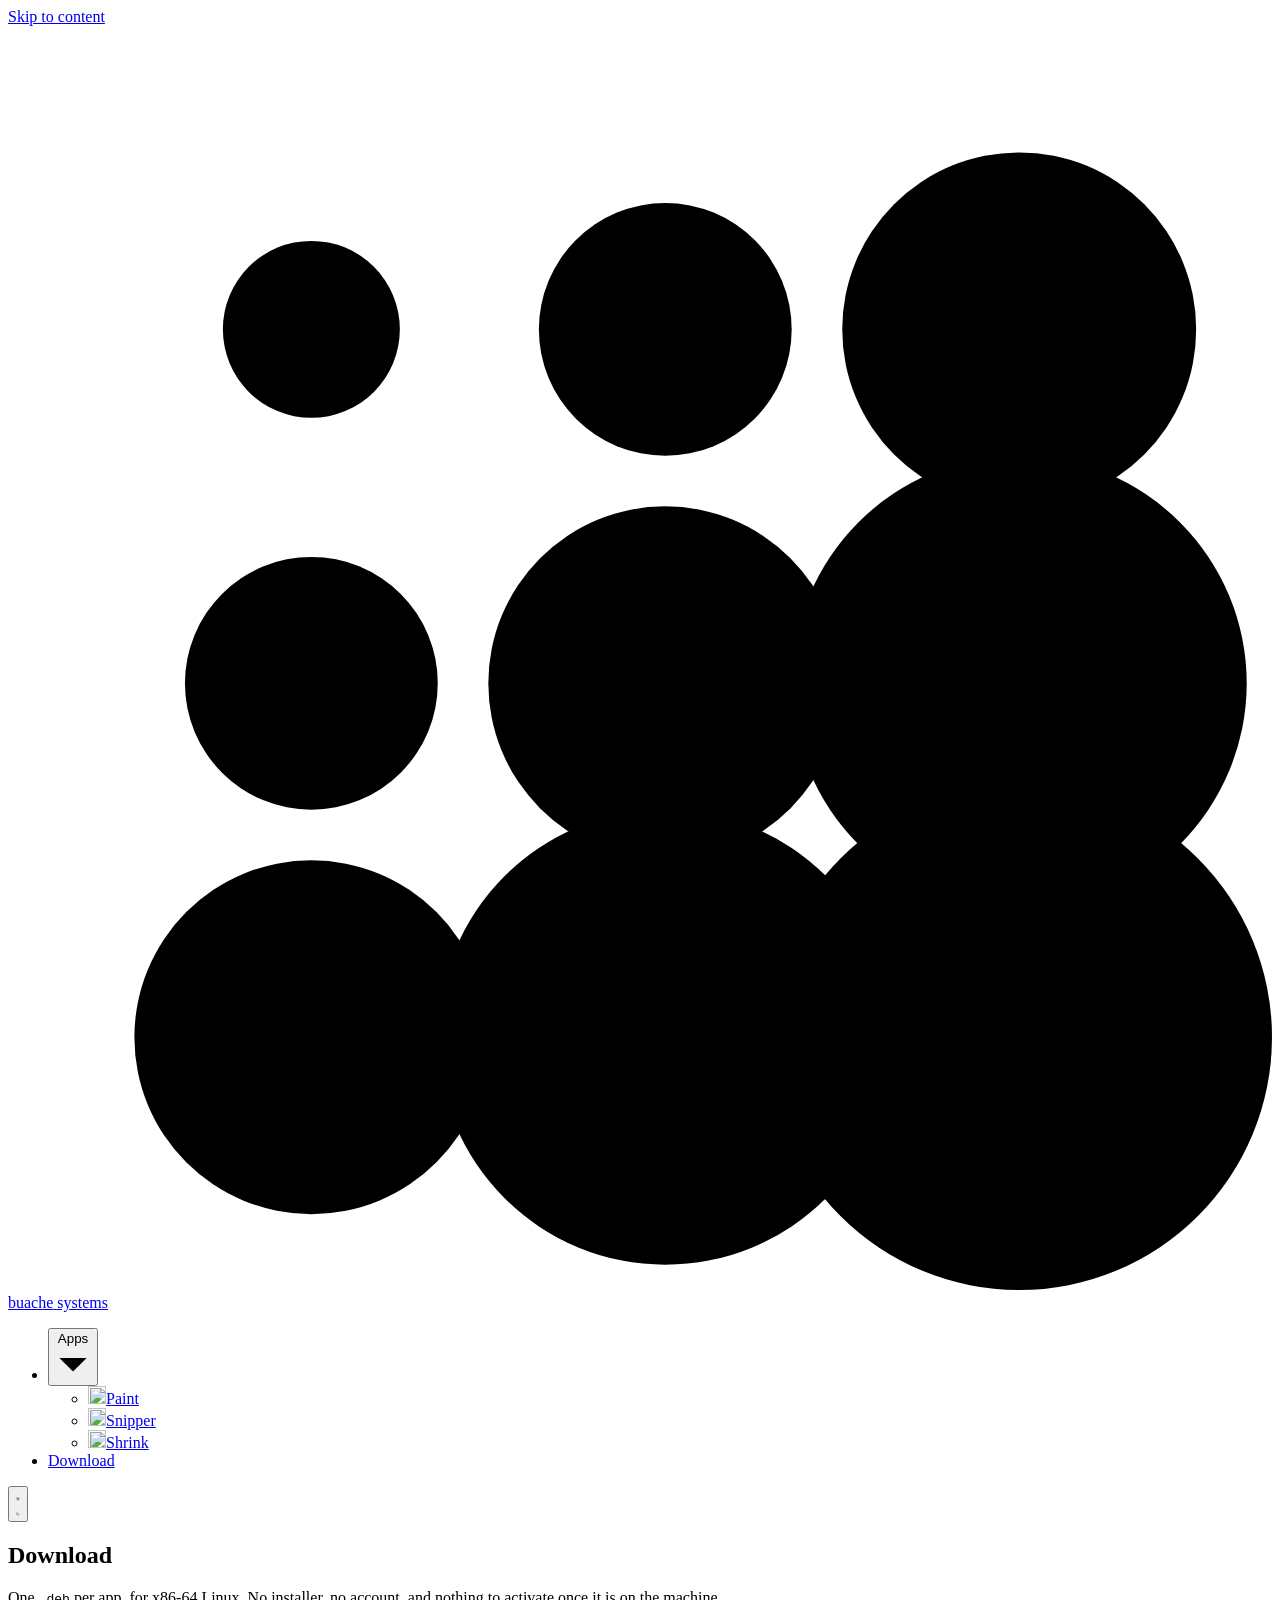
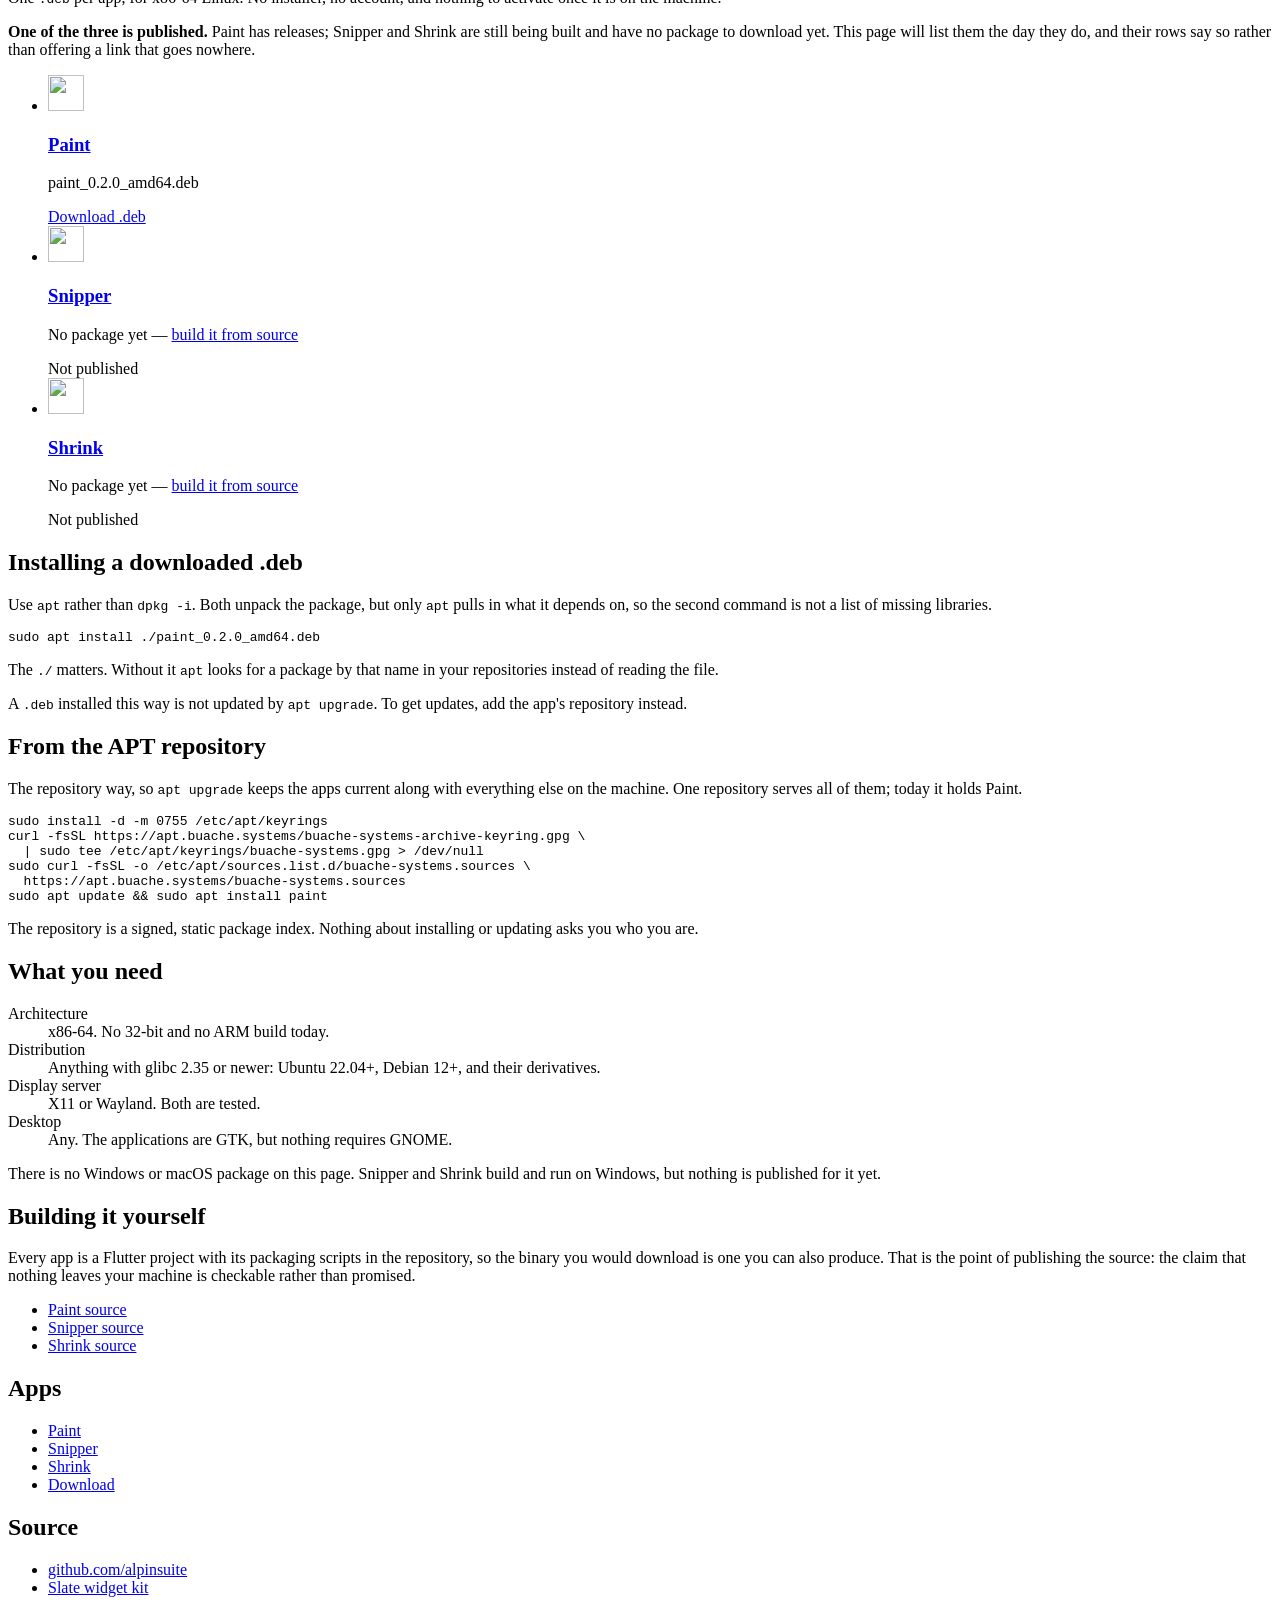
==== site/download/index.html @ 5cfc6a9e "Buache Systems website Swiss software for productivity and sovereignty: a home page, one page each f" ====
<!DOCTYPE html>
<html lang="en" class="no-js">
<head>
<meta charset="utf-8">
<meta name="viewport" content="width=device-width, initial-scale=1">
<meta name="color-scheme" content="light dark">
<title>Download — Buache Systems</title>
<meta name="description" content="Download Paint, Snipper and Shrink for Linux as a .deb, or add the signed APT repository.">
<link rel="canonical" href="https://buache.systems/download/">
<link rel="icon" href="/favicon.svg" type="image/svg+xml">
<link rel="icon" href="/favicon.ico" sizes="any">
<link rel="apple-touch-icon" href="/apple-touch-icon.png">
<link rel="preload" href="/assets/fonts/Inter-Regular.woff2" as="font" type="font/woff2" crossorigin>
<link rel="preload" href="/assets/fonts/Inter-SemiBold.woff2" as="font" type="font/woff2" crossorigin>
<link rel="stylesheet" href="/assets/style.css">
<script src="/assets/theme.js"></script>
<script src="/assets/nav.js" defer></script>
<script src="/assets/copy.js" defer></script>
<meta property="og:type" content="website">
<meta property="og:site_name" content="Buache Systems">
<meta property="og:title" content="Download — Buache Systems">
<meta property="og:description" content="One .deb per app, for x86-64 Linux. No installer, no account, nothing to activate.">
<meta property="og:url" content="https://buache.systems/download/">
<meta property="og:image" content="https://buache.systems/assets/img/og-download.png">
<meta property="og:image:width" content="1200">
<meta property="og:image:height" content="630">
<meta property="og:image:alt" content="Download: one .deb per app, for x86-64 Linux. No installer, no account, nothing to activate.">
<meta name="twitter:card" content="summary_large_image">
</head>
<body>

<a class="skip-link" href="#main">Skip to content</a>

<header class="site-header">
  <div class="wrap">
    <a class="wordmark" href="/">
      <svg viewBox="0 0 100 100" aria-hidden="true">
        <g class="mark-dots">
          <circle cx="24" cy="24" r="7"/><circle cx="52" cy="24" r="10"/><circle cx="80" cy="24" r="14"/>
          <circle cx="24" cy="52" r="10"/><circle cx="52" cy="52" r="14"/><circle cx="80" cy="52" r="18"/>
          <circle cx="24" cy="80" r="14"/><circle cx="52" cy="80" r="18"/>
        </g>
        <circle class="mark-accent" cx="80" cy="80" r="20"/>
      </svg>
      <span class="wordmark-text">
        <span class="wordmark-name">buache</span>
        <span class="wordmark-sub">systems</span>
      </span>
    </a>
    <nav class="site-nav" aria-label="Main">
      <ul>
        <li class="has-submenu">
          <button type="button" class="nav-trigger">
            Apps
            <svg viewBox="0 0 10 10" aria-hidden="true"><path d="M1 3.5 5 7.5 9 3.5Z"/></svg>
          </button>
          <ul class="submenu">
            <li><a href="/paint/"><img class="app-icon" src="/assets/brand/paint.svg" width="18" height="18" alt="">Paint</a></li>
            <li><a href="/snipper/"><img class="app-icon" src="/assets/brand/snipper.svg" width="18" height="18" alt="">Snipper</a></li>
            <li><a href="/shrink/"><img class="app-icon" src="/assets/brand/shrink.svg" width="18" height="18" alt="">Shrink</a></li>
          </ul>
        </li>
        <li><a href="/download/" aria-current="page">Download</a></li>
      </ul>
    </nav>
    <button type="button" class="theme-toggle js-only" aria-label="Switch theme">
      <svg class="icon-light" viewBox="0 0 16 16" aria-hidden="true" fill="none" stroke="currentColor" stroke-width="1.25" stroke-linecap="round">
        <circle cx="8" cy="8" r="3"/>
        <path d="M8 1v1.6M8 13.4V15M15 8h-1.6M2.6 8H1M12.9 3.1l-1.1 1.1M4.2 11.8l-1.1 1.1M12.9 12.9l-1.1-1.1M4.2 4.2 3.1 3.1"/>
      </svg>
      <svg class="icon-dark" viewBox="0 0 16 16" aria-hidden="true" fill="none" stroke="currentColor" stroke-width="1.25" stroke-linejoin="round">
        <path d="M13.4 9.6A5.9 5.9 0 0 1 6.4 2.6a5.9 5.9 0 1 0 7 7Z"/>
      </svg>
    </button>
  </div>
</header>

<main id="main">
  <div class="wrap">
    <article>

      <h1>Download</h1>
      <p class="tagline">One <code>.deb</code> per app, for x86-64 Linux. No installer, no account, and nothing to activate once it is on the machine.</p>

      <div class="status">
        <p><strong>One of the three is published.</strong> Paint has releases; Snipper and Shrink are still being built and have no package to download yet. This page will list them the day they do, and their rows say so rather than offering a link that goes nowhere.</p>
      </div>

      <ul class="downloads">
        <li>
          <img class="app-icon" src="/assets/brand/paint.svg" width="36" height="36" alt="">
          <div class="download-what">
            <h3><a href="/paint/">Paint</a></h3>
            <p class="download-file">paint_0.2.0_amd64.deb</p>
          </div>
          <!-- The one download link on the site that resolves. When Snipper and
               Shrink publish, their rows take this shape and lose the span. -->
          <a class="button download-get" href="https://github.com/alpinsuite/paint/releases/latest">Download .deb</a>
        </li>
        <li>
          <img class="app-icon" src="/assets/brand/snipper.svg" width="36" height="36" alt="">
          <div class="download-what">
            <h3><a href="/snipper/">Snipper</a></h3>
            <p class="download-file">No package yet — <a href="https://github.com/alpinsuite/snipper">build it from source</a></p>
          </div>
          <span class="button-pending download-get">Not published</span>
        </li>
        <li>
          <img class="app-icon" src="/assets/brand/shrink.svg" width="36" height="36" alt="">
          <div class="download-what">
            <h3><a href="/shrink/">Shrink</a></h3>
            <p class="download-file">No package yet — <a href="https://github.com/alpinsuite/shrink">build it from source</a></p>
          </div>
          <span class="button-pending download-get">Not published</span>
        </li>
      </ul>

      <section class="section">
        <h2>Installing a downloaded .deb</h2>
        <p>Use <code>apt</code> rather than <code>dpkg -i</code>. Both unpack the package, but only <code>apt</code> pulls in what it depends on, so the second command is not a list of missing libraries.</p>
        <div class="command" data-copy-label="command to install a downloaded .deb">
<pre><code>sudo apt install ./paint_0.2.0_amd64.deb</code></pre>
        </div>
        <p class="command-caption">The <code>./</code> matters. Without it <code>apt</code> looks for a package by that name in your repositories instead of reading the file.</p>
        <p>A <code>.deb</code> installed this way is not updated by <code>apt upgrade</code>. To get updates, add the app's repository instead.</p>
      </section>

      <section class="section">
        <h2>From the APT repository</h2>
        <p>The repository way, so <code>apt upgrade</code> keeps the apps current along with everything else on the machine. One repository serves all of them; today it holds Paint.</p>
        <div class="command" data-copy-label="APT repository setup and install for Paint">
<pre><code>sudo install -d -m 0755 /etc/apt/keyrings
curl -fsSL https://apt.buache.systems/buache-systems-archive-keyring.gpg \
  | sudo tee /etc/apt/keyrings/buache-systems.gpg &gt; /dev/null
sudo curl -fsSL -o /etc/apt/sources.list.d/buache-systems.sources \
  https://apt.buache.systems/buache-systems.sources
sudo apt update &amp;&amp; sudo apt install paint</code></pre>
        </div>
        <p>The repository is a signed, static package index. Nothing about installing or updating asks you who you are.</p>
      </section>

      <section class="section">
        <h2>What you need</h2>
        <dl class="facts">
          <dt>Architecture</dt><dd>x86-64. No 32-bit and no ARM build today.</dd>
          <dt>Distribution</dt><dd>Anything with glibc 2.35 or newer: Ubuntu 22.04+, Debian 12+, and their derivatives.</dd>
          <dt>Display server</dt><dd>X11 or Wayland. Both are tested.</dd>
          <dt>Desktop</dt><dd>Any. The applications are GTK, but nothing requires GNOME.</dd>
        </dl>
        <p>There is no Windows or macOS package on this page. Snipper and Shrink build and run on Windows, but nothing is published for it yet.</p>
      </section>

      <section class="section">
        <h2>Building it yourself</h2>
        <p>Every app is a Flutter project with its packaging scripts in the repository, so the binary you would download is one you can also produce. That is the point of publishing the source: the claim that nothing leaves your machine is checkable rather than promised.</p>
        <ul class="links">
          <li><a href="https://github.com/alpinsuite/paint">Paint source</a></li>
          <li><a href="https://github.com/alpinsuite/snipper">Snipper source</a></li>
          <li><a href="https://github.com/alpinsuite/shrink">Shrink source</a></li>
        </ul>
      </section>

    </article>
  </div>
</main>

<footer class="site-footer">
  <div class="wrap">
    <nav aria-label="Apps">
      <h2>Apps</h2>
      <ul>
        <li><a href="/paint/">Paint</a></li>
        <li><a href="/snipper/">Snipper</a></li>
        <li><a href="/shrink/">Shrink</a></li>
        <li><a href="/download/">Download</a></li>
      </ul>
    </nav>
    <nav aria-label="Source">
      <h2>Source</h2>
      <ul>
        <li><a href="https://github.com/alpinsuite">github.com/alpinsuite</a></li>
        <li><a href="https://github.com/alpinsuite/ui-kit">Slate widget kit</a></li>
      </ul>
    </nav>
  </div>
</footer>

</body>
</html>
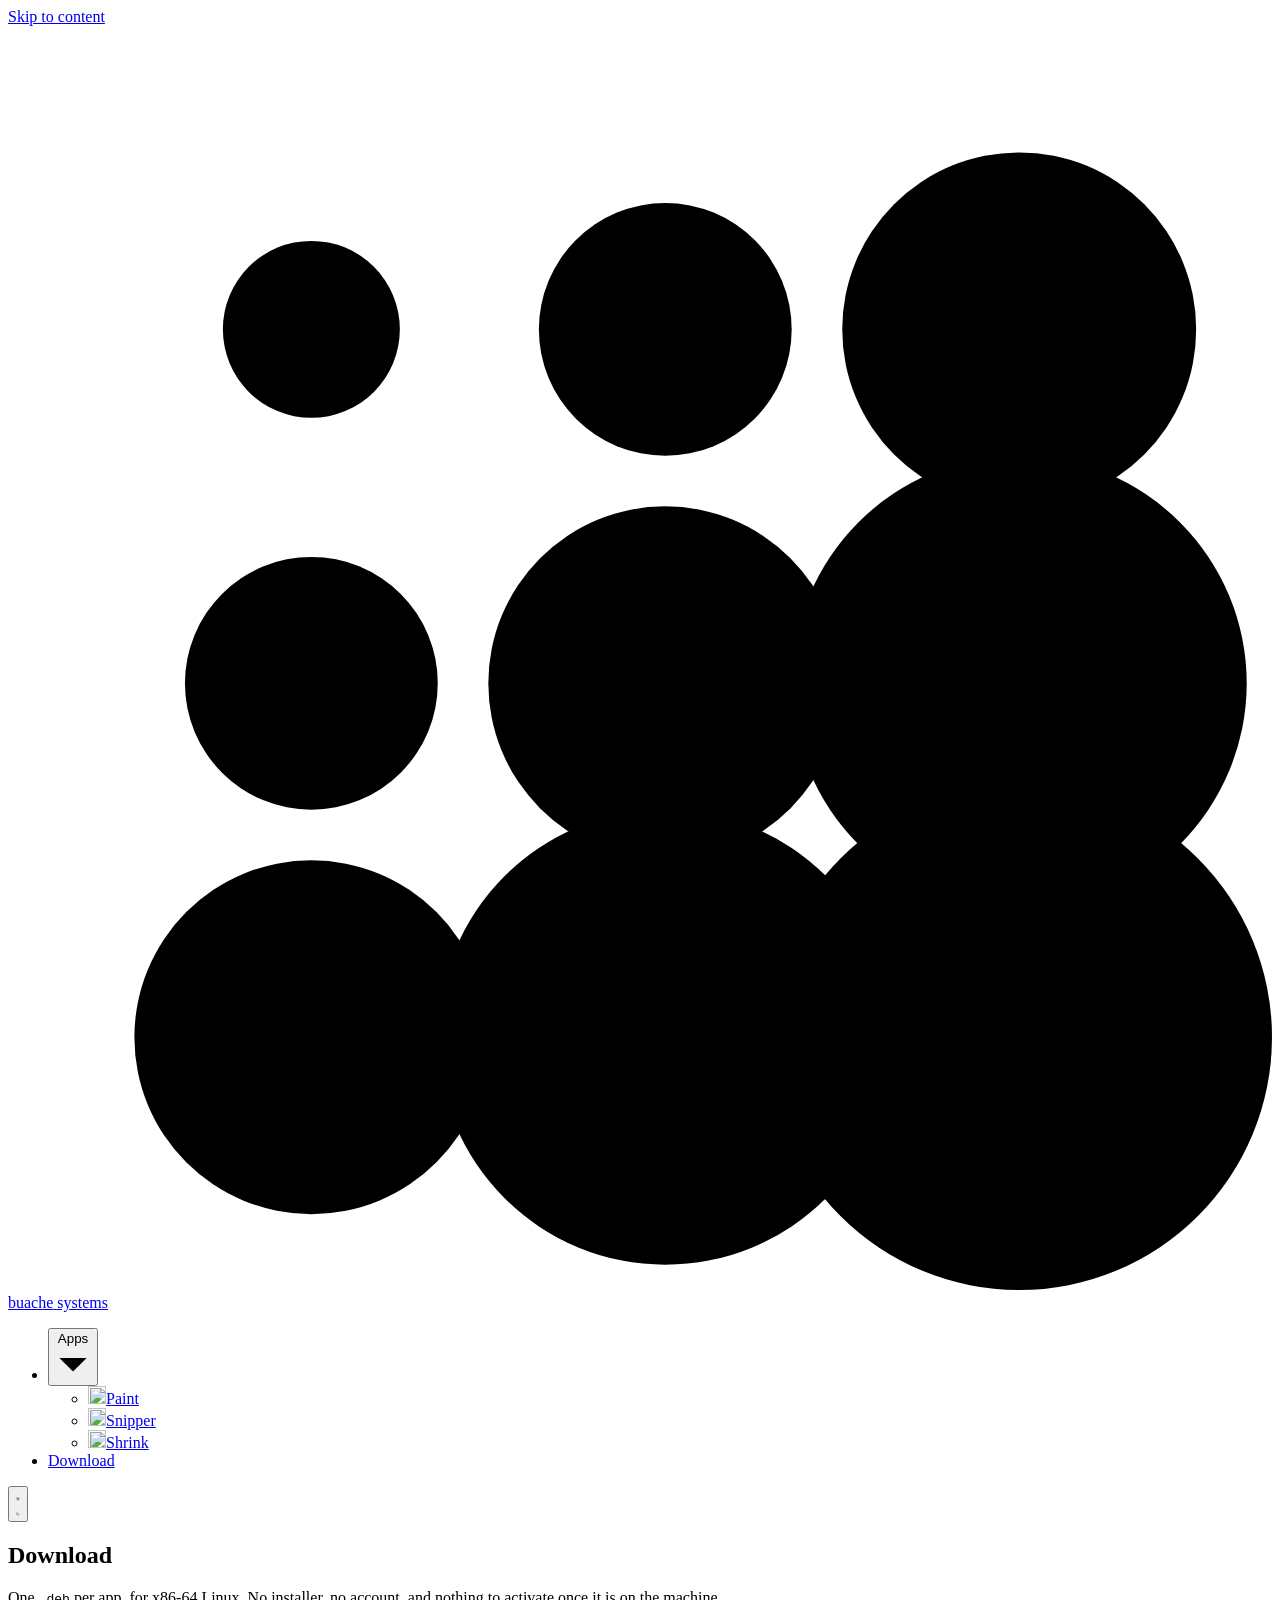
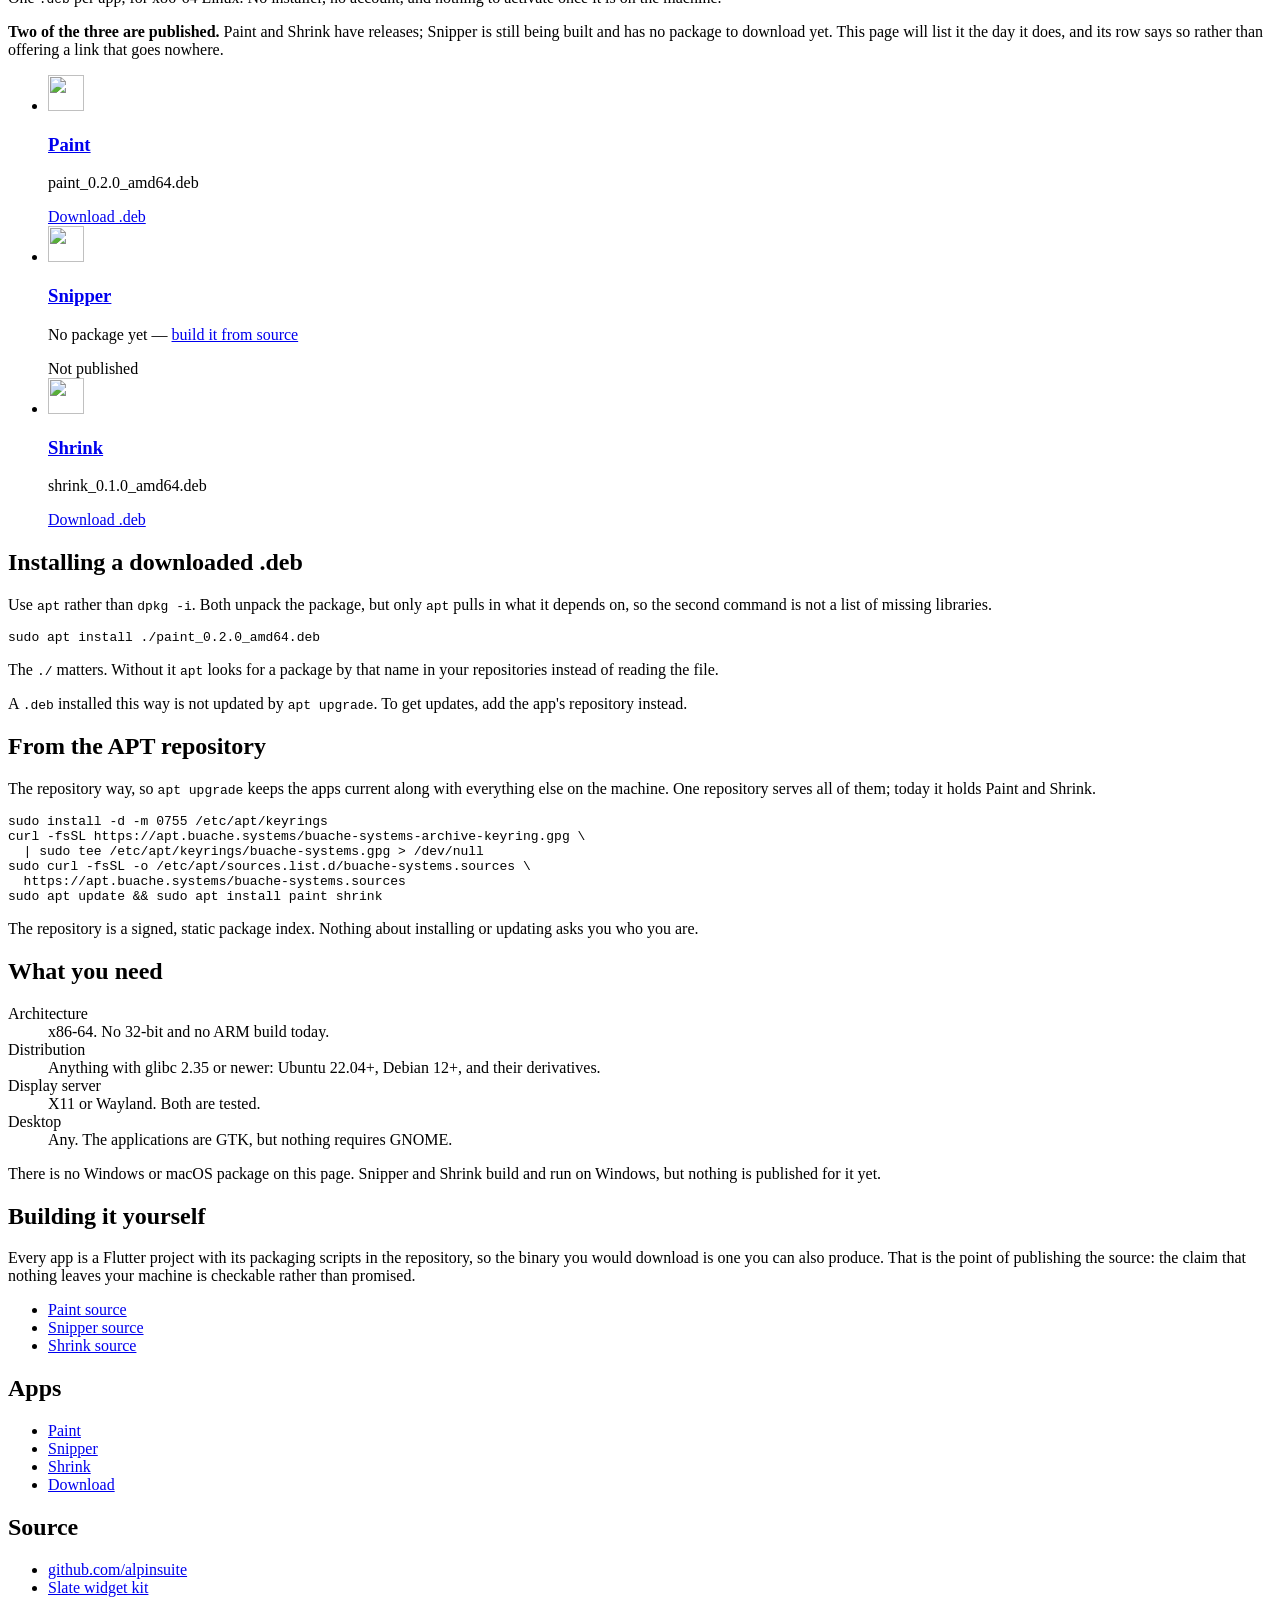
==== commit 6349d234: "Shrink 0.1.0 is out Its download row and page become links now that the release they point at exists" ====
--- a/site/download/index.html
+++ b/site/download/index.html
@@ -83,7 +83,7 @@
       <p class="tagline">One <code>.deb</code> per app, for x86-64 Linux. No installer, no account, and nothing to activate once it is on the machine.</p>
 
       <div class="status">
-        <p><strong>One of the three is published.</strong> Paint has releases; Snipper and Shrink are still being built and have no package to download yet. This page will list them the day they do, and their rows say so rather than offering a link that goes nowhere.</p>
+        <p><strong>Two of the three are published.</strong> Paint and Shrink have releases; Snipper is still being built and has no package to download yet. This page will list it the day it does, and its row says so rather than offering a link that goes nowhere.</p>
       </div>
 
       <ul class="downloads">
@@ -93,8 +93,8 @@
             <h3><a href="/paint/">Paint</a></h3>
             <p class="download-file">paint_0.2.0_amd64.deb</p>
           </div>
-          <!-- The one download link on the site that resolves. When Snipper and
-               Shrink publish, their rows take this shape and lose the span. -->
+          <!-- A row is a link only once the release it points at exists. When
+               Snipper publishes, its row takes this shape and loses the span. -->
           <a class="button download-get" href="https://github.com/alpinsuite/paint/releases/latest">Download .deb</a>
         </li>
         <li>
@@ -109,9 +109,9 @@
           <img class="app-icon" src="/assets/brand/shrink.svg" width="36" height="36" alt="">
           <div class="download-what">
             <h3><a href="/shrink/">Shrink</a></h3>
-            <p class="download-file">No package yet — <a href="https://github.com/alpinsuite/shrink">build it from source</a></p>
+            <p class="download-file">shrink_0.1.0_amd64.deb</p>
           </div>
-          <span class="button-pending download-get">Not published</span>
+          <a class="button download-get" href="https://github.com/alpinsuite/shrink/releases/latest">Download .deb</a>
         </li>
       </ul>
 
@@ -127,14 +127,14 @@
 
       <section class="section">
         <h2>From the APT repository</h2>
-        <p>The repository way, so <code>apt upgrade</code> keeps the apps current along with everything else on the machine. One repository serves all of them; today it holds Paint.</p>
-        <div class="command" data-copy-label="APT repository setup and install for Paint">
+        <p>The repository way, so <code>apt upgrade</code> keeps the apps current along with everything else on the machine. One repository serves all of them; today it holds Paint and Shrink.</p>
+        <div class="command" data-copy-label="APT repository setup and install">
 <pre><code>sudo install -d -m 0755 /etc/apt/keyrings
 curl -fsSL https://apt.buache.systems/buache-systems-archive-keyring.gpg \
   | sudo tee /etc/apt/keyrings/buache-systems.gpg &gt; /dev/null
 sudo curl -fsSL -o /etc/apt/sources.list.d/buache-systems.sources \
   https://apt.buache.systems/buache-systems.sources
-sudo apt update &amp;&amp; sudo apt install paint</code></pre>
+sudo apt update &amp;&amp; sudo apt install paint shrink</code></pre>
         </div>
         <p>The repository is a signed, static package index. Nothing about installing or updating asks you who you are.</p>
       </section>
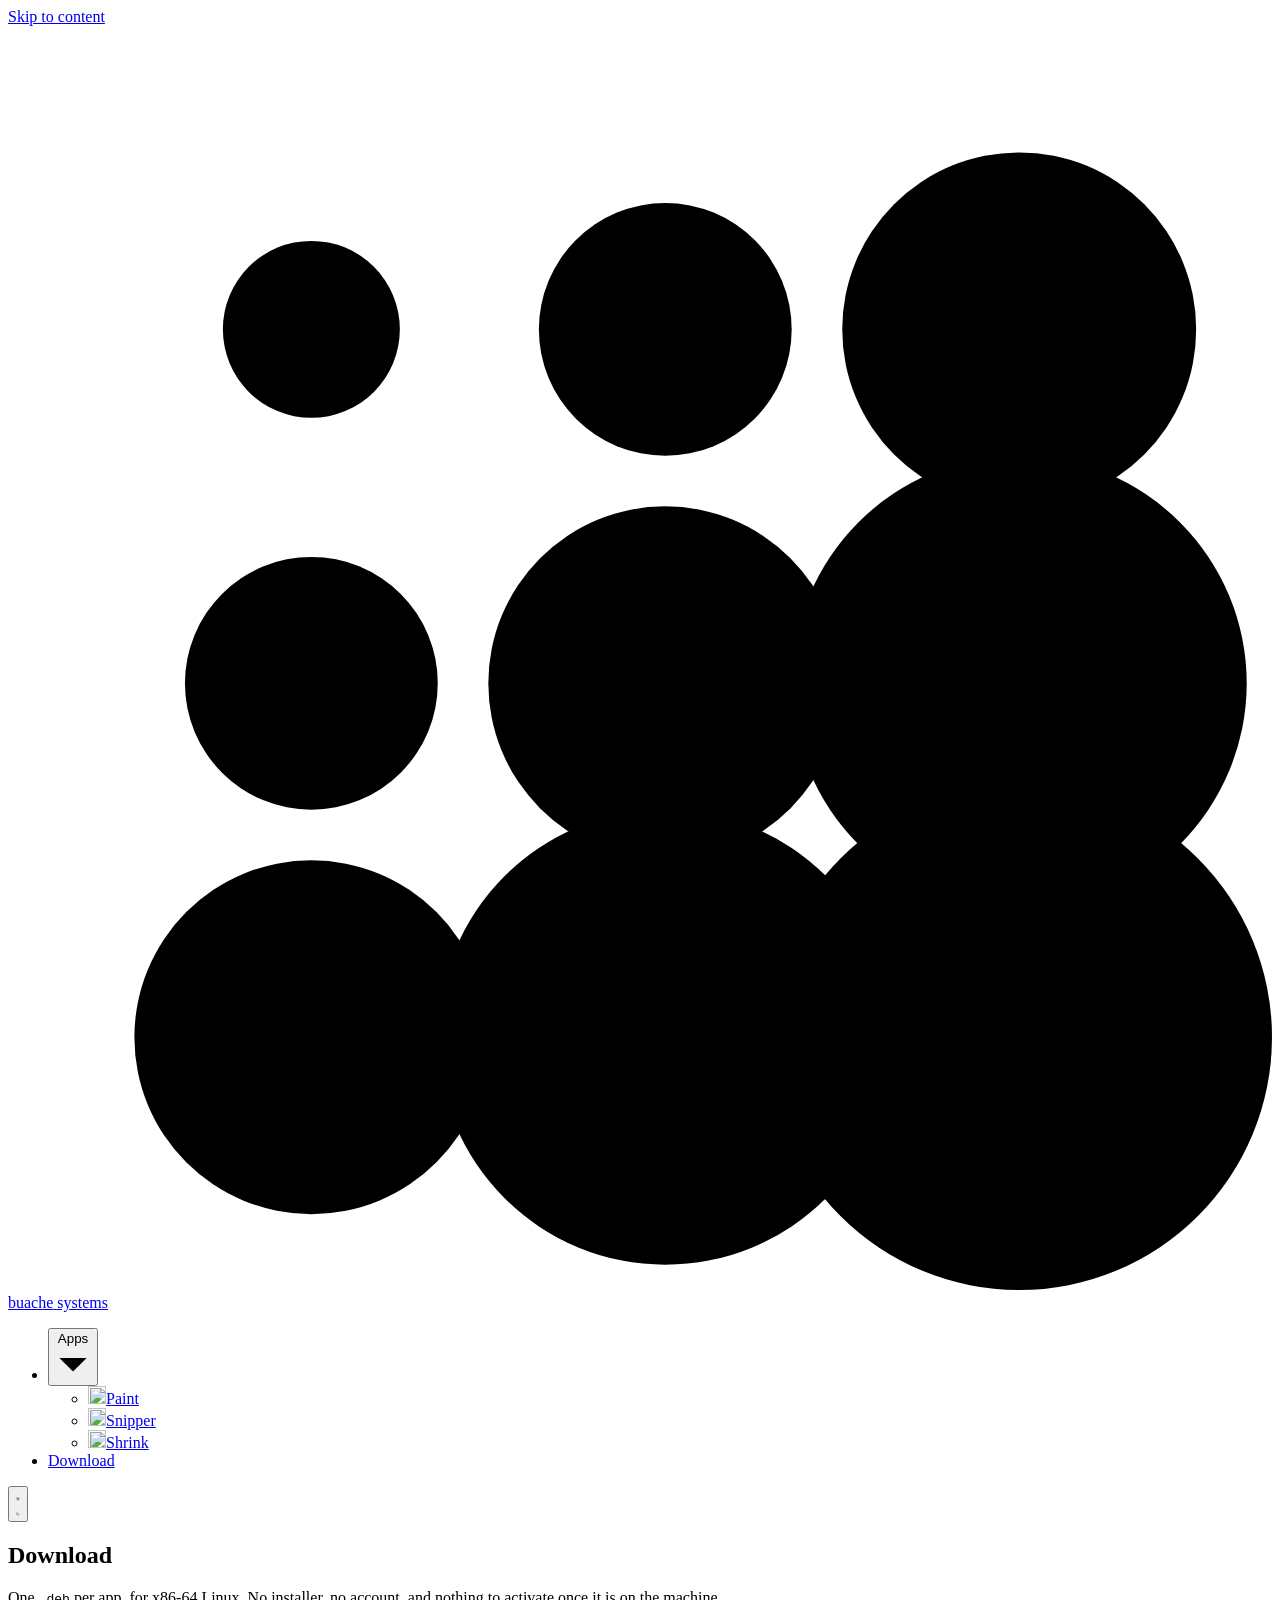
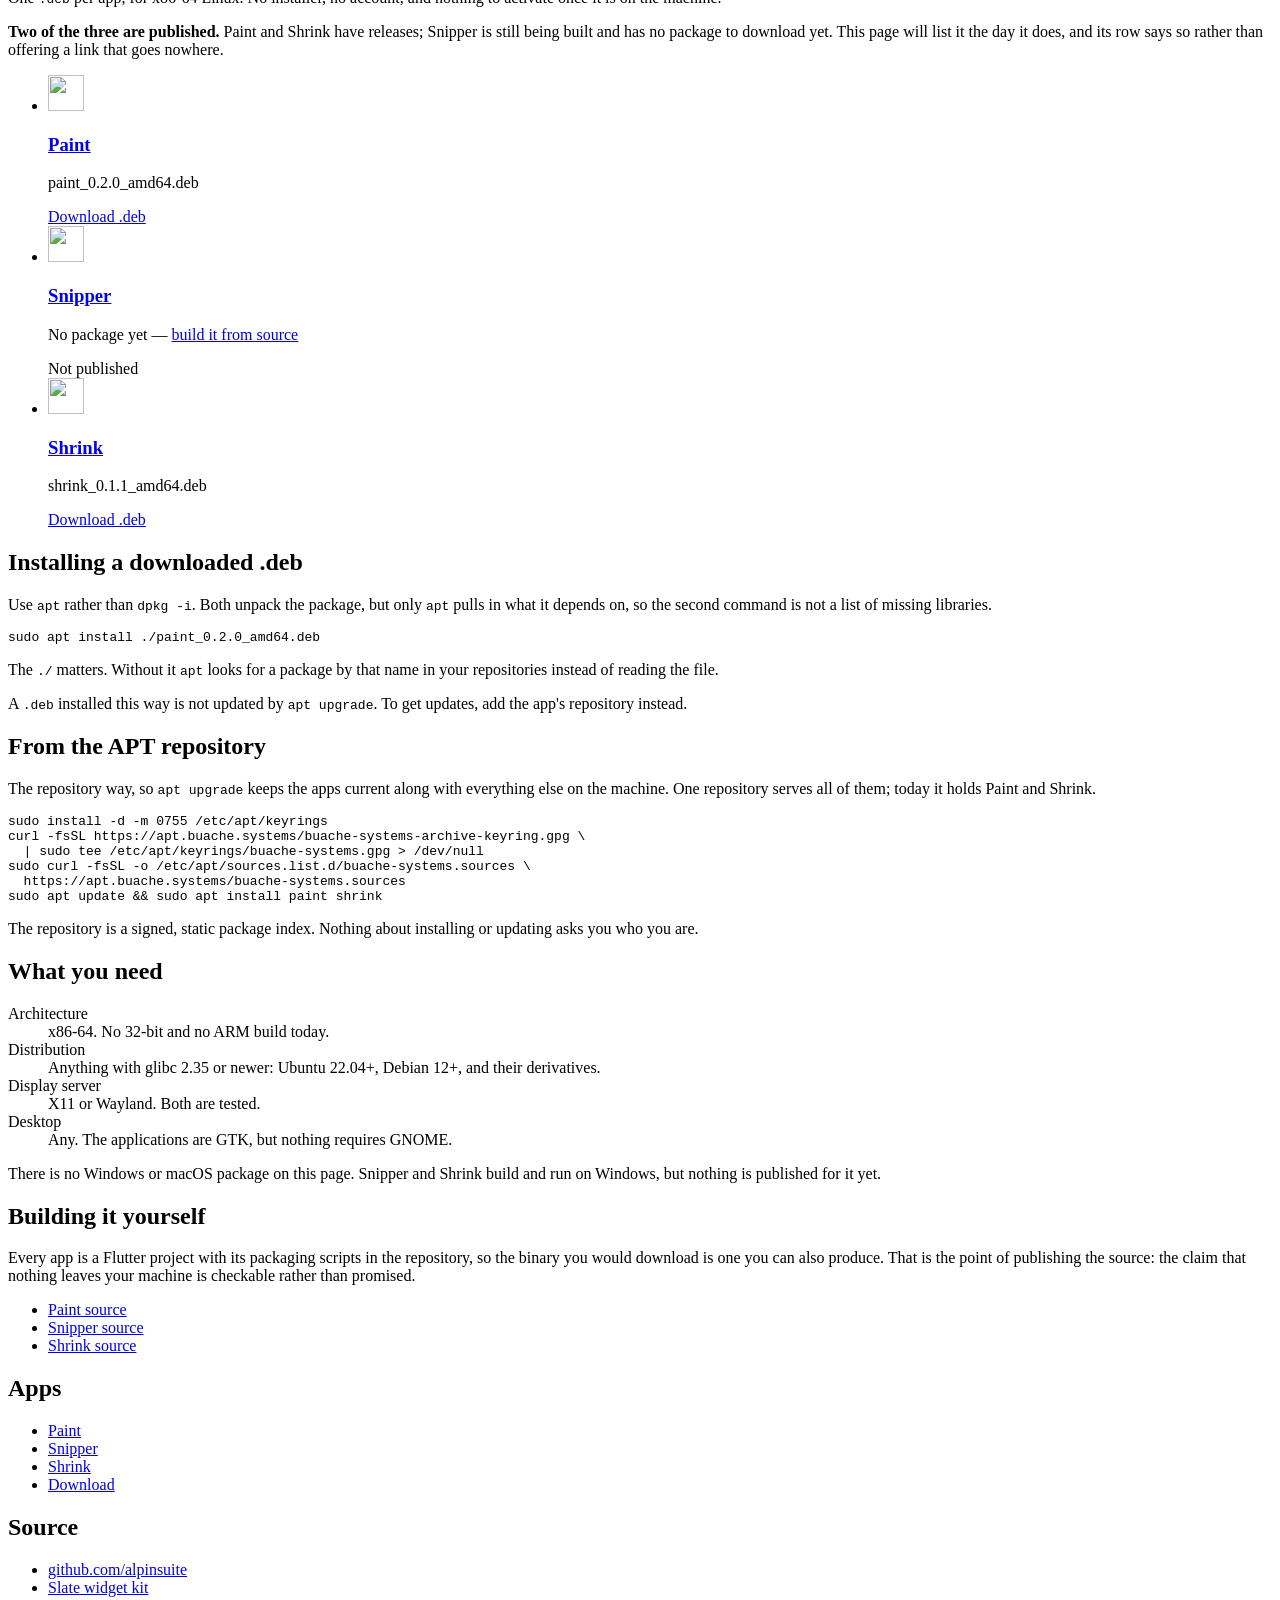
==== commit 2dd39ffe: "Shrink 0.1.1 Co-Authored-By: Claude Fable 5.1 <noreply@anthropic.com>" ====
--- a/site/download/index.html
+++ b/site/download/index.html
@@ -109,7 +109,7 @@
           <img class="app-icon" src="/assets/brand/shrink.svg" width="36" height="36" alt="">
           <div class="download-what">
             <h3><a href="/shrink/">Shrink</a></h3>
-            <p class="download-file">shrink_0.1.0_amd64.deb</p>
+            <p class="download-file">shrink_0.1.1_amd64.deb</p>
           </div>
           <a class="button download-get" href="https://github.com/alpinsuite/shrink/releases/latest">Download .deb</a>
         </li>
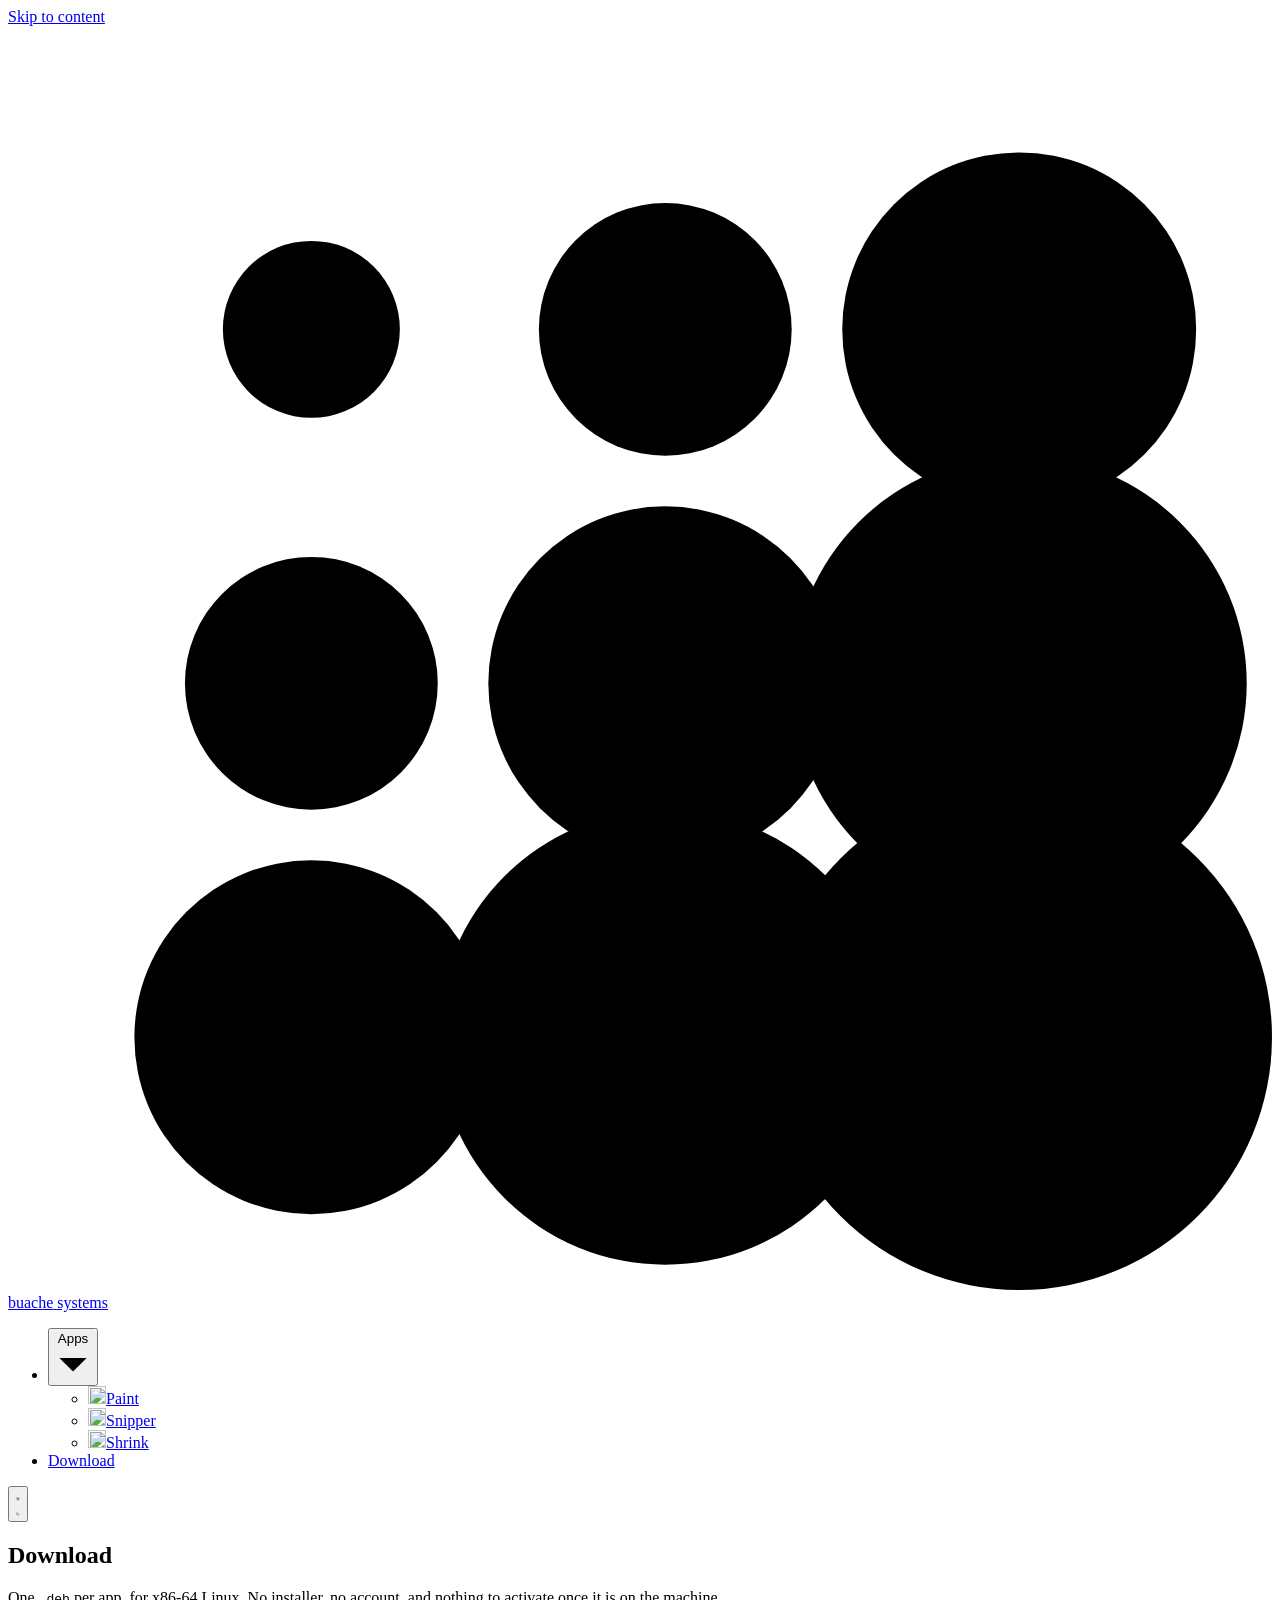
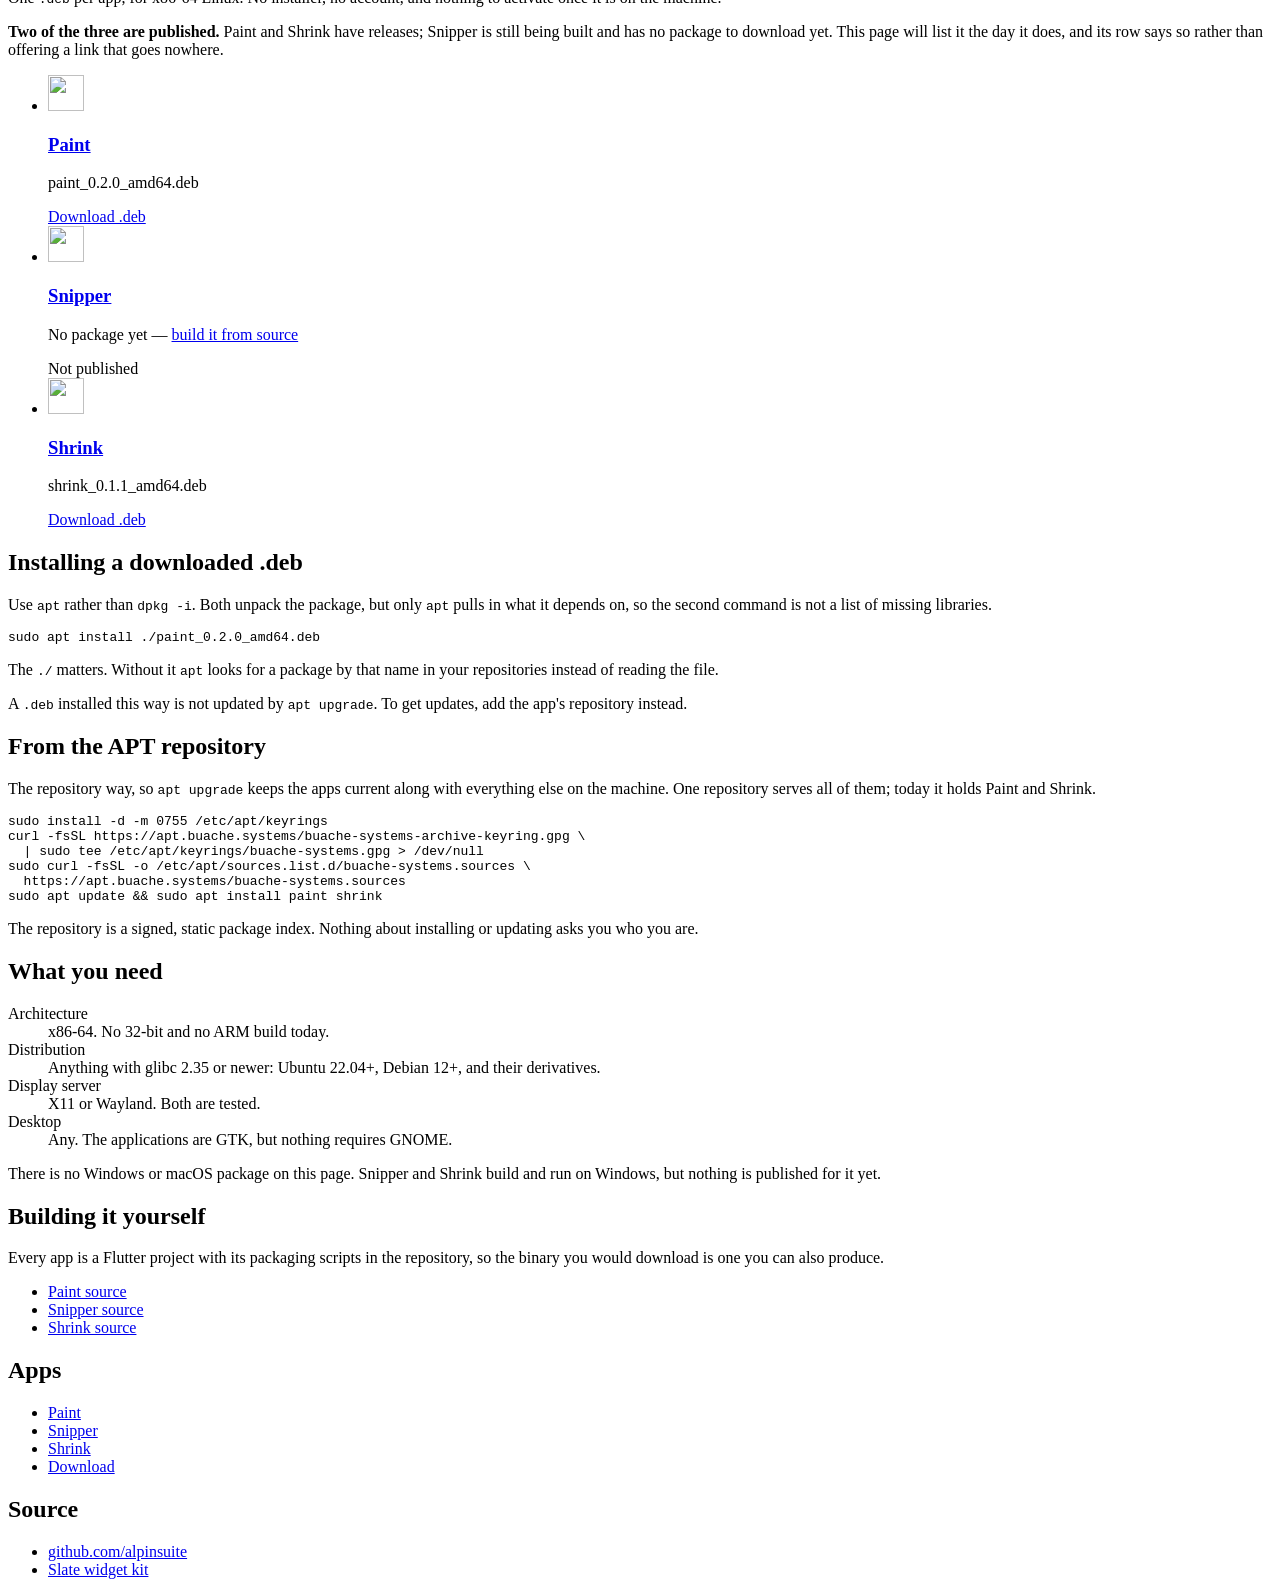
==== commit 74f61b4d: "Drop a sentence from the download page Co-Authored-By: Claude Opus 5 <noreply@anthropic.com>" ====
--- a/site/download/index.html
+++ b/site/download/index.html
@@ -152,7 +152,7 @@
 
       <section class="section">
         <h2>Building it yourself</h2>
-        <p>Every app is a Flutter project with its packaging scripts in the repository, so the binary you would download is one you can also produce. That is the point of publishing the source: the claim that nothing leaves your machine is checkable rather than promised.</p>
+        <p>Every app is a Flutter project with its packaging scripts in the repository, so the binary you would download is one you can also produce.</p>
         <ul class="links">
           <li><a href="https://github.com/alpinsuite/paint">Paint source</a></li>
           <li><a href="https://github.com/alpinsuite/snipper">Snipper source</a></li>
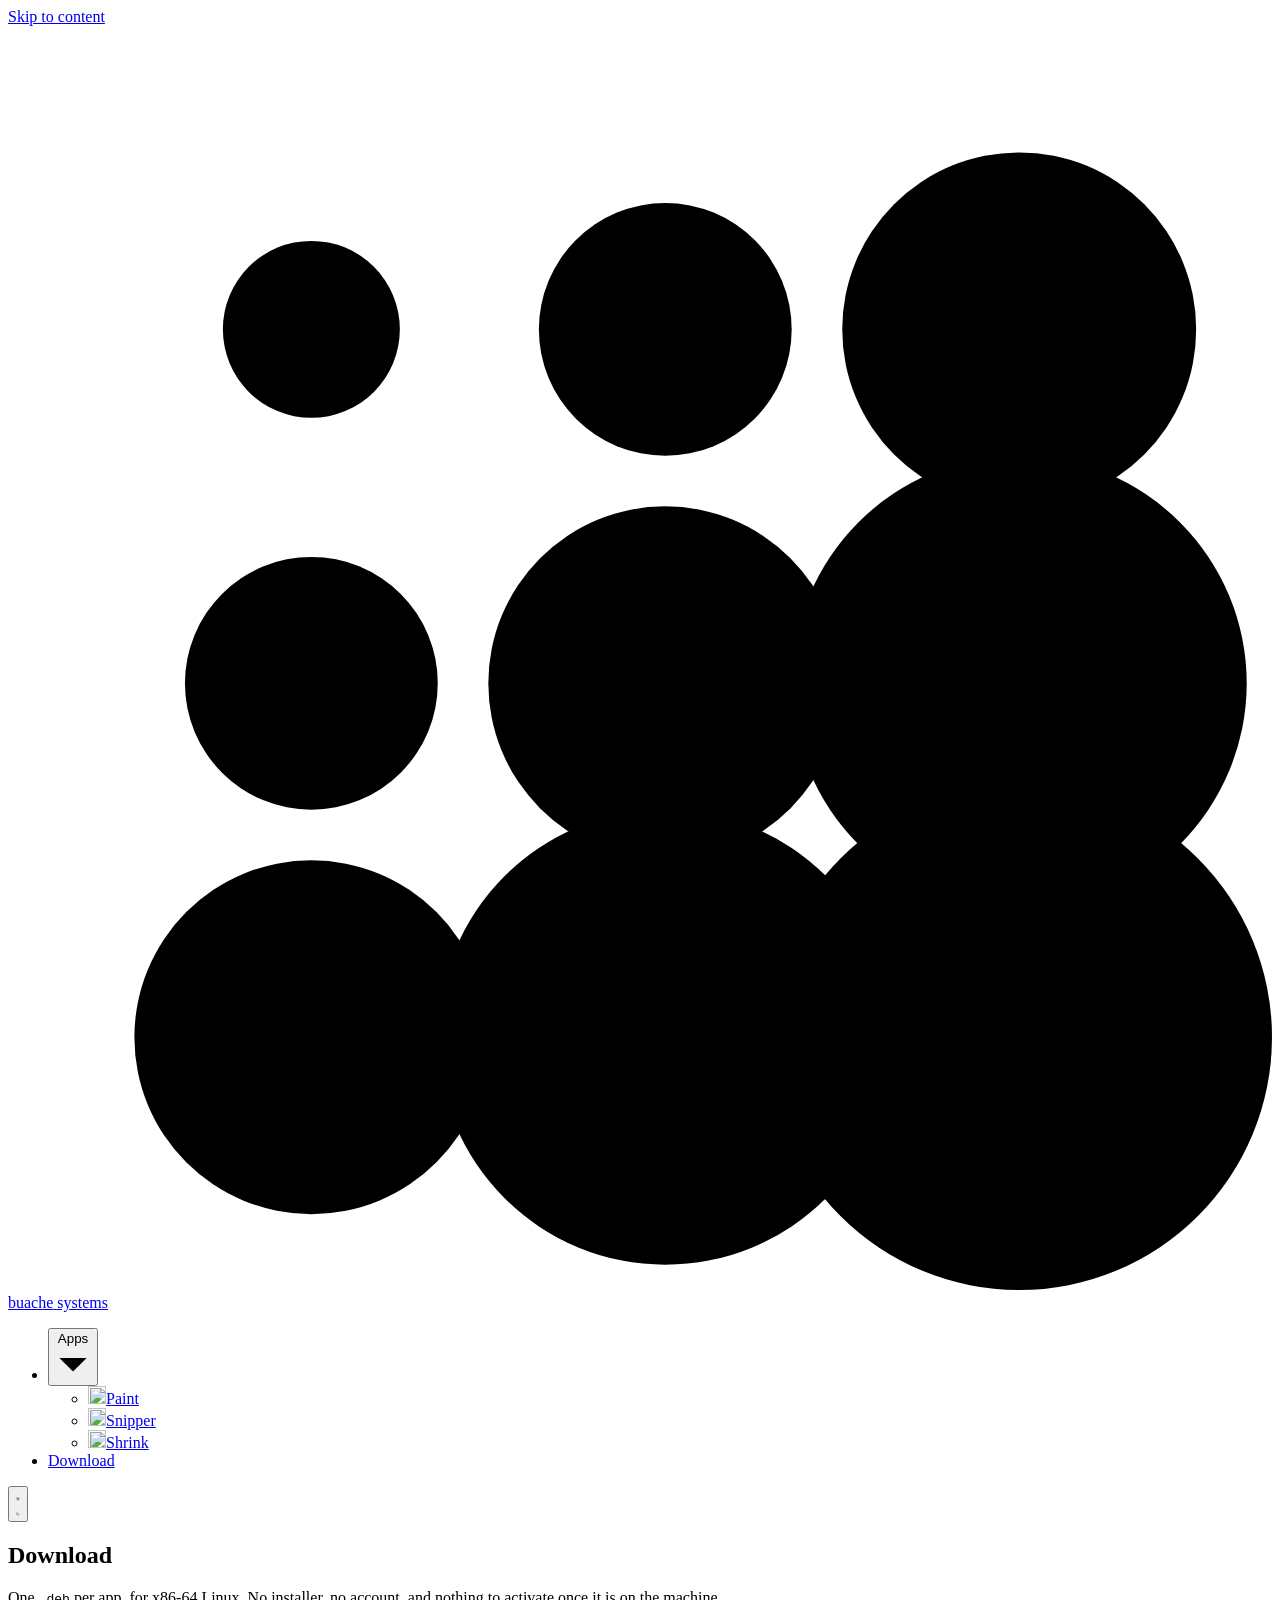
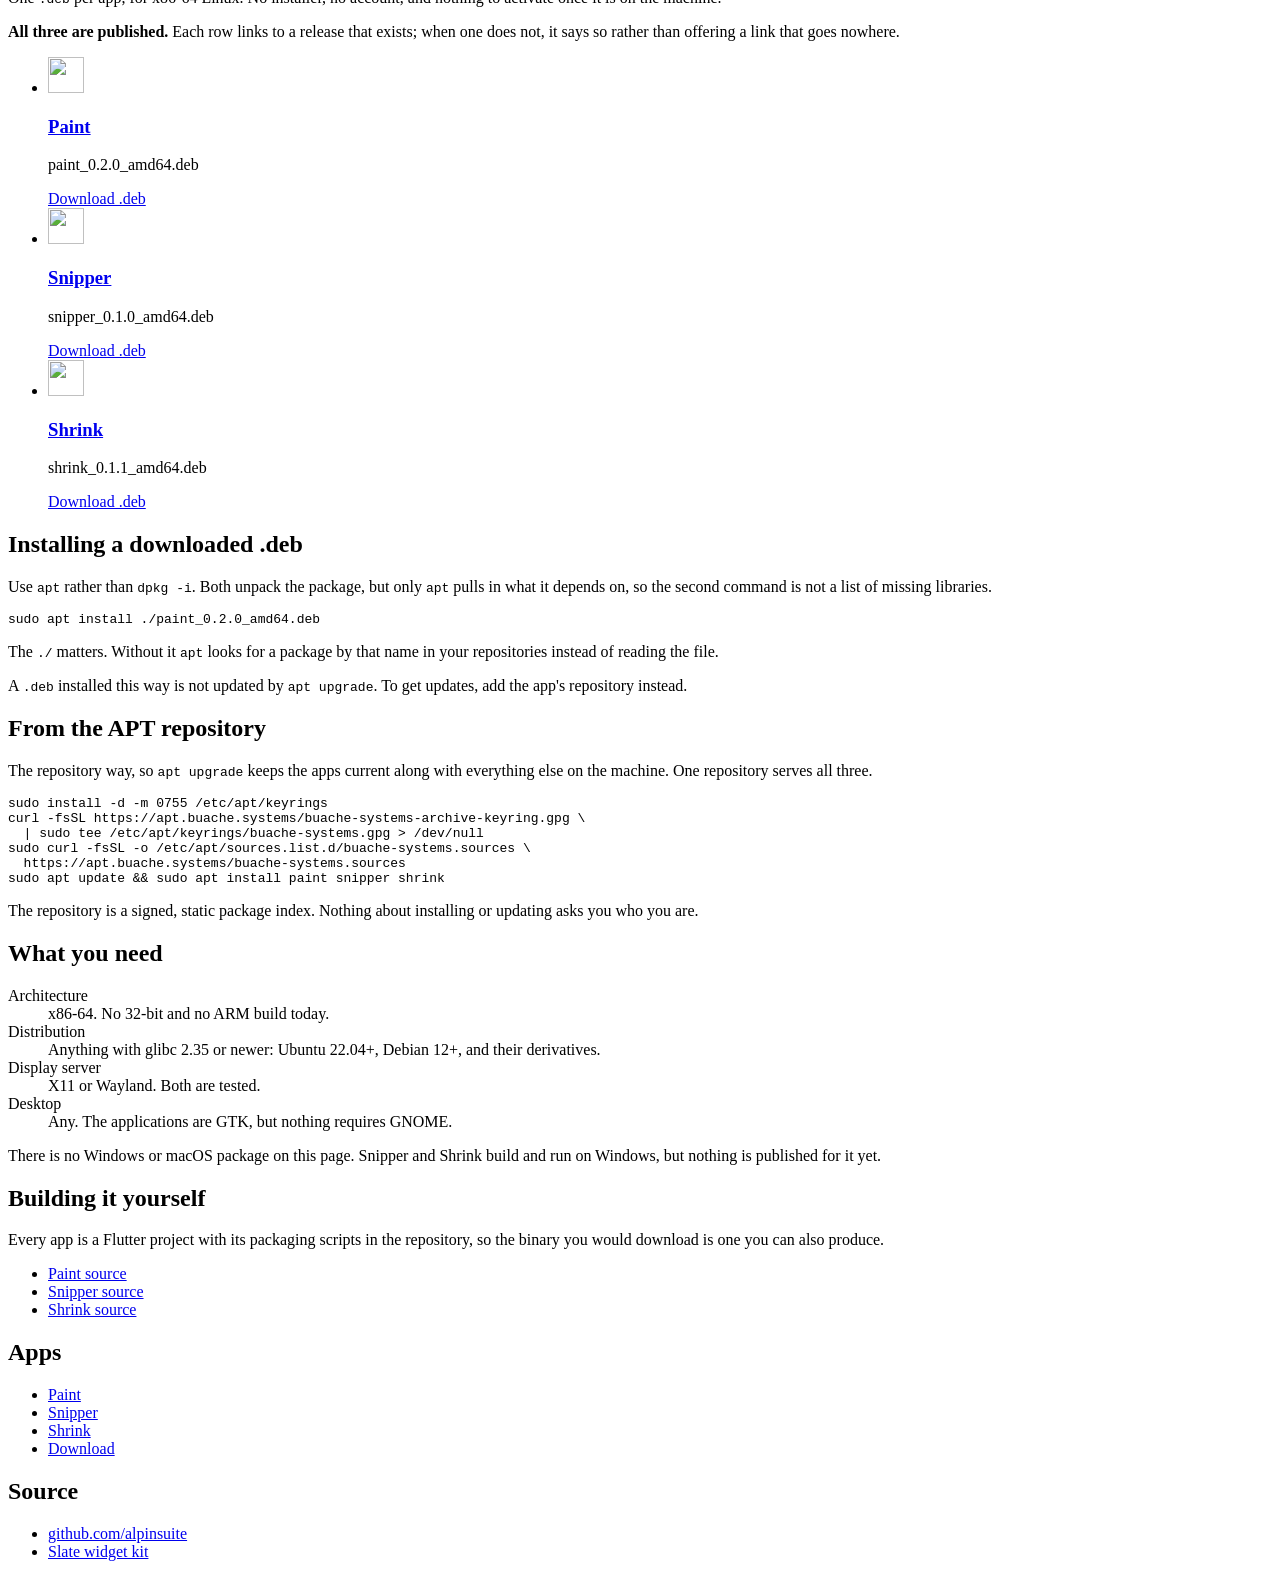
==== commit f69256c8: "Snipper 0.1.0 The download row and the page become links now that the release they point at exists, " ====
--- a/site/download/index.html
+++ b/site/download/index.html
@@ -83,7 +83,7 @@
       <p class="tagline">One <code>.deb</code> per app, for x86-64 Linux. No installer, no account, and nothing to activate once it is on the machine.</p>
 
       <div class="status">
-        <p><strong>Two of the three are published.</strong> Paint and Shrink have releases; Snipper is still being built and has no package to download yet. This page will list it the day it does, and its row says so rather than offering a link that goes nowhere.</p>
+        <p><strong>All three are published.</strong> Each row links to a release that exists; when one does not, it says so rather than offering a link that goes nowhere.</p>
       </div>
 
       <ul class="downloads">
@@ -101,9 +101,9 @@
           <img class="app-icon" src="/assets/brand/snipper.svg" width="36" height="36" alt="">
           <div class="download-what">
             <h3><a href="/snipper/">Snipper</a></h3>
-            <p class="download-file">No package yet — <a href="https://github.com/alpinsuite/snipper">build it from source</a></p>
+            <p class="download-file">snipper_0.1.0_amd64.deb</p>
           </div>
-          <span class="button-pending download-get">Not published</span>
+          <a class="button download-get" href="https://github.com/alpinsuite/snipper/releases/latest">Download .deb</a>
         </li>
         <li>
           <img class="app-icon" src="/assets/brand/shrink.svg" width="36" height="36" alt="">
@@ -127,14 +127,14 @@
 
       <section class="section">
         <h2>From the APT repository</h2>
-        <p>The repository way, so <code>apt upgrade</code> keeps the apps current along with everything else on the machine. One repository serves all of them; today it holds Paint and Shrink.</p>
+        <p>The repository way, so <code>apt upgrade</code> keeps the apps current along with everything else on the machine. One repository serves all three.</p>
         <div class="command" data-copy-label="APT repository setup and install">
 <pre><code>sudo install -d -m 0755 /etc/apt/keyrings
 curl -fsSL https://apt.buache.systems/buache-systems-archive-keyring.gpg \
   | sudo tee /etc/apt/keyrings/buache-systems.gpg &gt; /dev/null
 sudo curl -fsSL -o /etc/apt/sources.list.d/buache-systems.sources \
   https://apt.buache.systems/buache-systems.sources
-sudo apt update &amp;&amp; sudo apt install paint shrink</code></pre>
+sudo apt update &amp;&amp; sudo apt install paint snipper shrink</code></pre>
         </div>
         <p>The repository is a signed, static package index. Nothing about installing or updating asks you who you are.</p>
       </section>
